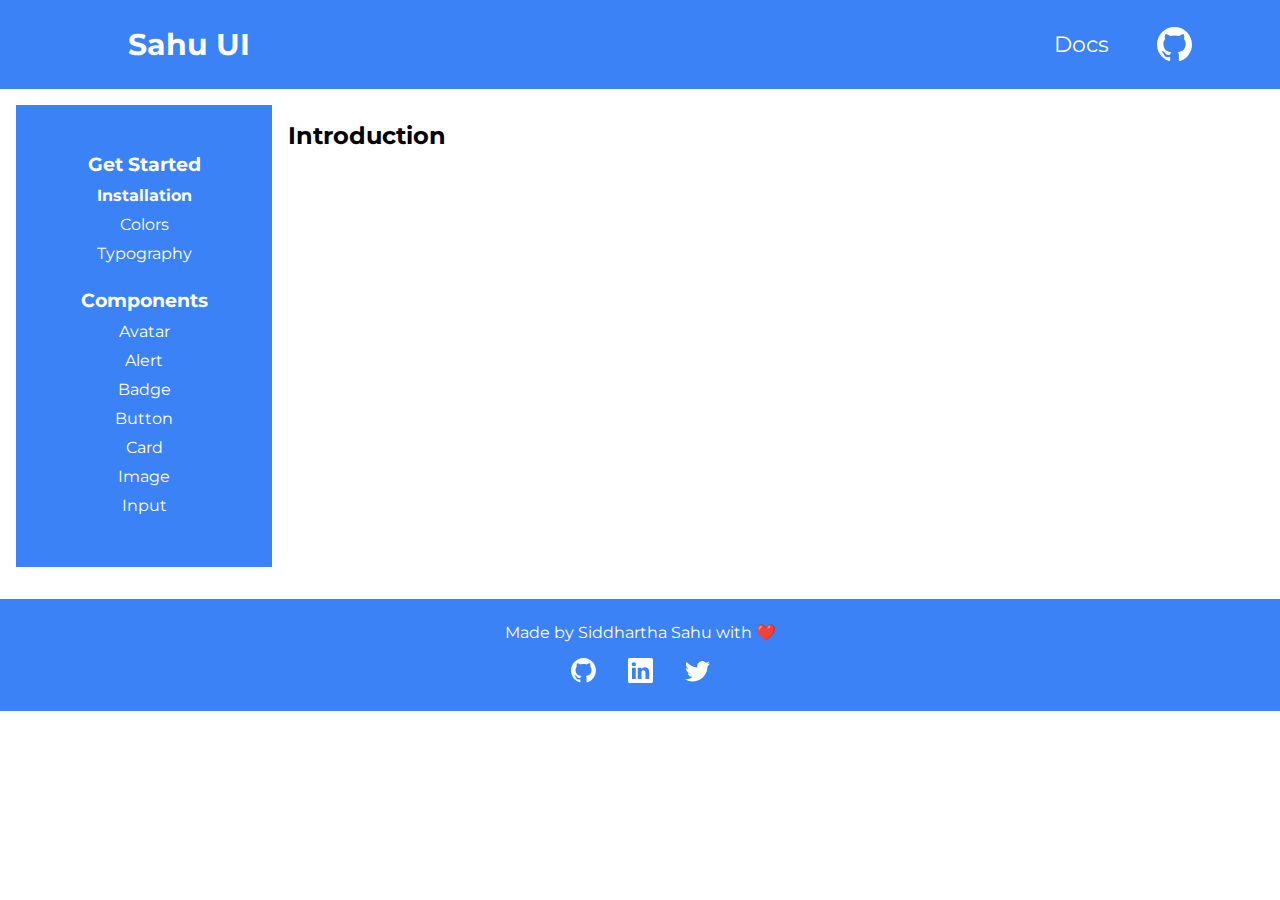
==== documentation.html @ bf6afd77 "feat: landing page and docs page" ====
<!DOCTYPE html>
<html lang="en">
<head>
    <meta charset="UTF-8">
    <meta http-equiv="X-UA-Compatible" content="IE=edge">
    <meta name="viewport" content="width=device-width, initial-scale=1.0">
    <title>Docs</title>
    <link rel="stylesheet" href="style.css">
</head>
<body>
    <header class="header">
        <h1 class="header-logo"><a href="./index.html">Sahu UI</a></h1>
        <div class="header-nav">
            <nav class="nav-item"><a href="./documentation.html">Docs</a></nav>
            <div class="nav-item"><a href="https://github.com/CallMeSahu/Sahu-UI"><img src="/assets/images/github.svg" alt="" srcset=""></a></div>
        </div>
    </header>

    <div class="wrapper">
        <aside class="sidebar">
            
                <h3>Get Started</h3>
                <p class="selected-page"><a href="">Installation</a></p>
                <p><a href="">Colors</a></p>
                <p><a href="">Typography</a></p>           
            
            
                <h3>Components</h3>
                <p><a href="">Avatar</a></p>
                <p><a href="">Alert</a></p>
                <p><a href="">Badge</a></p>
                <p><a href="">Button</a></p>
                <p><a href="">Card</a></p>
                <p><a href="">Image</a></p>
                <p><a href="">Input</a></p>            
                          
            
        </aside>
        <main class="main-content">
           <h2>Introduction</h2>
        </main>
    </div>


    <footer class="footer">
        <p class="footer-message">Made by Siddhartha Sahu with ❤️</p>
        <div class="logo-container">
            <div class="footer-item"><a href="https://github.com/CallMeSahu/Sahu-UI"><img src="/assets/images/github.svg" alt="" srcset=""></a></div>
            <div class="footer-item"><a href="https://www.linkedin.com/in/siddhartha-sahu/"><img src="/assets/images/linkedin.svg" alt="" srcset=""></a></div>
            <div class="footer-item"><a href="https://twitter.com/CallMeSahu"><img src="/assets/images/twitter.svg" alt="" srcset=""></a></div>
        </div>
    </footer>
</body>
</html>
---- style.css ----
@import url('/assets/components.css');
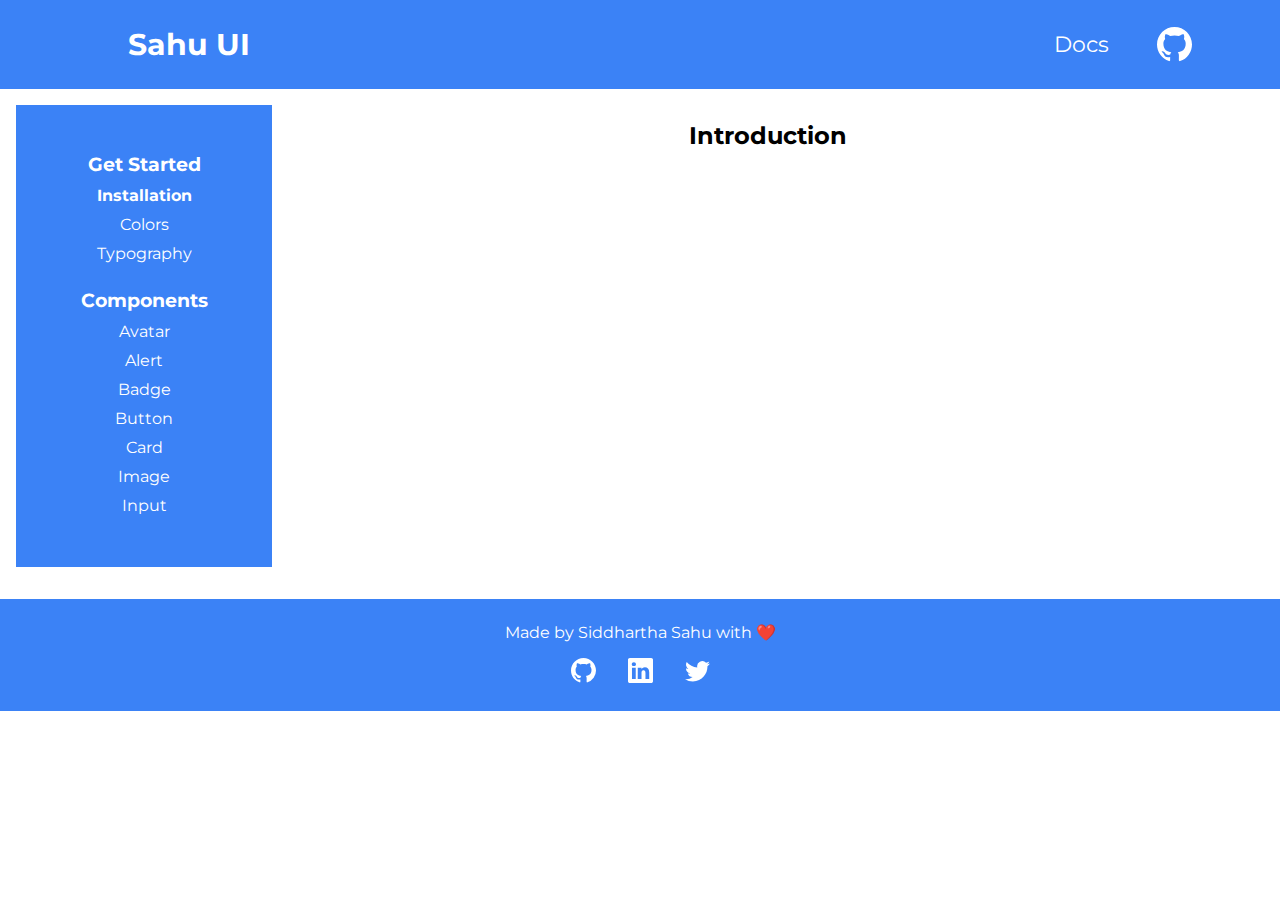
==== commit 20f46c8d: "feat: button page" ====
--- a/documentation.html
+++ b/documentation.html
@@ -29,7 +29,7 @@
                 <p><a href="">Avatar</a></p>
                 <p><a href="">Alert</a></p>
                 <p><a href="">Badge</a></p>
-                <p><a href="">Button</a></p>
+                <p><a href="./assets/button/button.html">Button</a></p>
                 <p><a href="">Card</a></p>
                 <p><a href="">Image</a></p>
                 <p><a href="">Input</a></p>            
